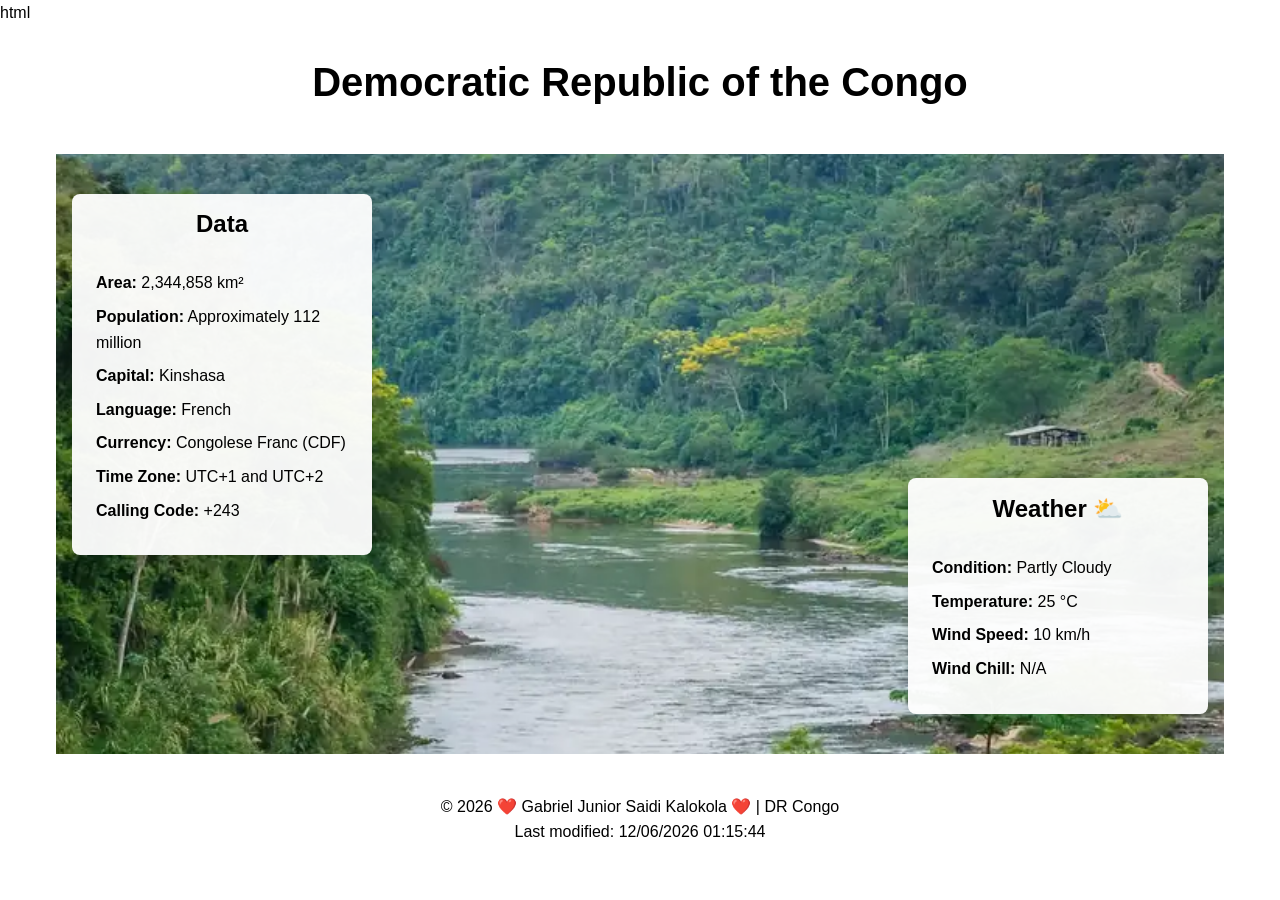
==== place.html @ 2cbd7812 "Add Democratic Republic of the Congo country page" ====
html
<!DOCTYPE html>
<html lang="en">

<head>
    <meta charset="UTF-8">
    <meta name="viewport" content="width=device-width, initial-scale=1.0">
    <meta name="description"
        content="Discover the Democratic Republic of the Congo, its geography, culture, and weather.">
    <meta name="author" content="Gabriel Junior Saidi Kalokola">
    <title>Democratic Republic of the Congo | Country Page</title>
    <link rel="stylesheet" href="styles/place.css">
    <script src="scripts/place.js" defer></script>
</head>

<body>
    <header>
        <h1>Democratic Republic of the Congo</h1>
    </header>

    <main>
        <div class="hero">
            <picture>
                <source srcset="images/congo-large.webp" media="(min-width: 768px)">
                <img src="images/congo-small.webp" alt="Landscape of the Democratic Republic of the Congo">
            </picture>
        </div>

        <section class="data">
            <h2>Data</h2>
            <div class="data-content">
                <p><strong>Area:</strong> 2,344,858 km²</p>
                <p><strong>Population:</strong> Approximately 112 million</p>
                <p><strong>Capital:</strong> Kinshasa</p>
                <p><strong>Language:</strong> French</p>
                <p><strong>Currency:</strong> Congolese Franc (CDF)</p>
                <p><strong>Time Zone:</strong> UTC+1 and UTC+2</p>
                <p><strong>Calling Code:</strong> +243</p>
            </div>
        </section>

        <section class="weather">
            <h2>Weather</h2>
            <div class="weather-content">
                <img src="images/weather.svg" alt="" class="weather-icon">
                <p><strong>Condition:</strong> Partly Cloudy</p>
                <p><strong>Temperature:</strong> 25 °C</p>
                <p><strong>Wind Speed:</strong> 10 km/h</p>
                <p><strong>Wind Chill:</strong> <span id="windchill">N/A</span></p>
            </div>
        </section>
    </main>

    <footer>
        <p>© <span id="currentyear"></span> ❤️ Gabriel Junior Saidi Kalokola ❤️ | DR Congo</p>
        <p>Last modified: <span id="lastmodified"></span></p>
    </footer>
</body>

</html>
---- styles/place.css ----
css

/* General CSS Variables */
:root {
    --primary-color: #007a3d;
    --secondary-color: #ce1021;
    --accent-color: #f7d618;
    --background-color: #f4f7f4;
    --text-color: #222222;
    --white-color: #ffffff;
}

/* General Reset */
* {
    margin: 0;
    padding: 0;
    box-sizing: border-box;
}

body {
    font-family: Arial, Helvetica, sans-serif;
    color: var(--text-color);
    background-color: var(--background-color);
    line-height: 1.6;
}

/* Header */
header {
    background-color: var(--primary-color);
    color: var(--white-color);
    text-align: center;
    padding: 1.5rem;
    border-bottom: 6px solid var(--secondary-color);
}

header h1 {
    font-size: 1.8rem;
}

/* Hero Image */
.hero img {
    display: block;
    width: 100%;
    height: auto;
}

/* Main Sections */
main {
    max-width: 1200px;
    margin: 0 auto;
    padding: 1rem;
}

section {
    background-color: var(--white-color);
    margin: 1.5rem 0;
    padding: 1.5rem;
    border-radius: 8px;
    box-shadow: 0 2px 8px rgba(0, 0, 0, 0.12);
}

section h2 {
    background-color: var(--primary-color);
    color: var(--white-color);
    padding: 0.7rem;
    margin: -1.5rem -1.5rem 1rem;
    text-align: center;
}

.data-content p,
.weather-content p {
    margin: 0.5rem 0;
}

/* Weather Icon */
.weather-icon {
    display: block;
    width: 100px;
    margin: 1rem auto;
}

/* Footer */
footer {
    background-color: var(--primary-color);
    color: var(--white-color);
    text-align: center;
    padding: 1.5rem;
    border-top: 6px solid var(--accent-color);
}

/* Wide Screen Layout */
@media screen and (min-width: 768px) {
    header h1 {
        font-size: 2.5rem;
    }

    .hero {
        position: relative;
    }

    .hero img {
        width: 100%;
        height: 600px;
        object-fit: cover;
    }

    main {
        position: relative;
        min-height: 500px;
    }

    .data,
    .weather {
        position: absolute;
        width: 300px;
        background-color: rgba(255, 255, 255, 0.95);
    }

    .data {
        top: 2rem;
        left: 2rem;
    }

    .weather {
        bottom: 2rem;
        right: 2rem;
    }

    .weather h2::after {
        content: " ⛅";
    }

    .weather-icon {
        display: none;
    }
}
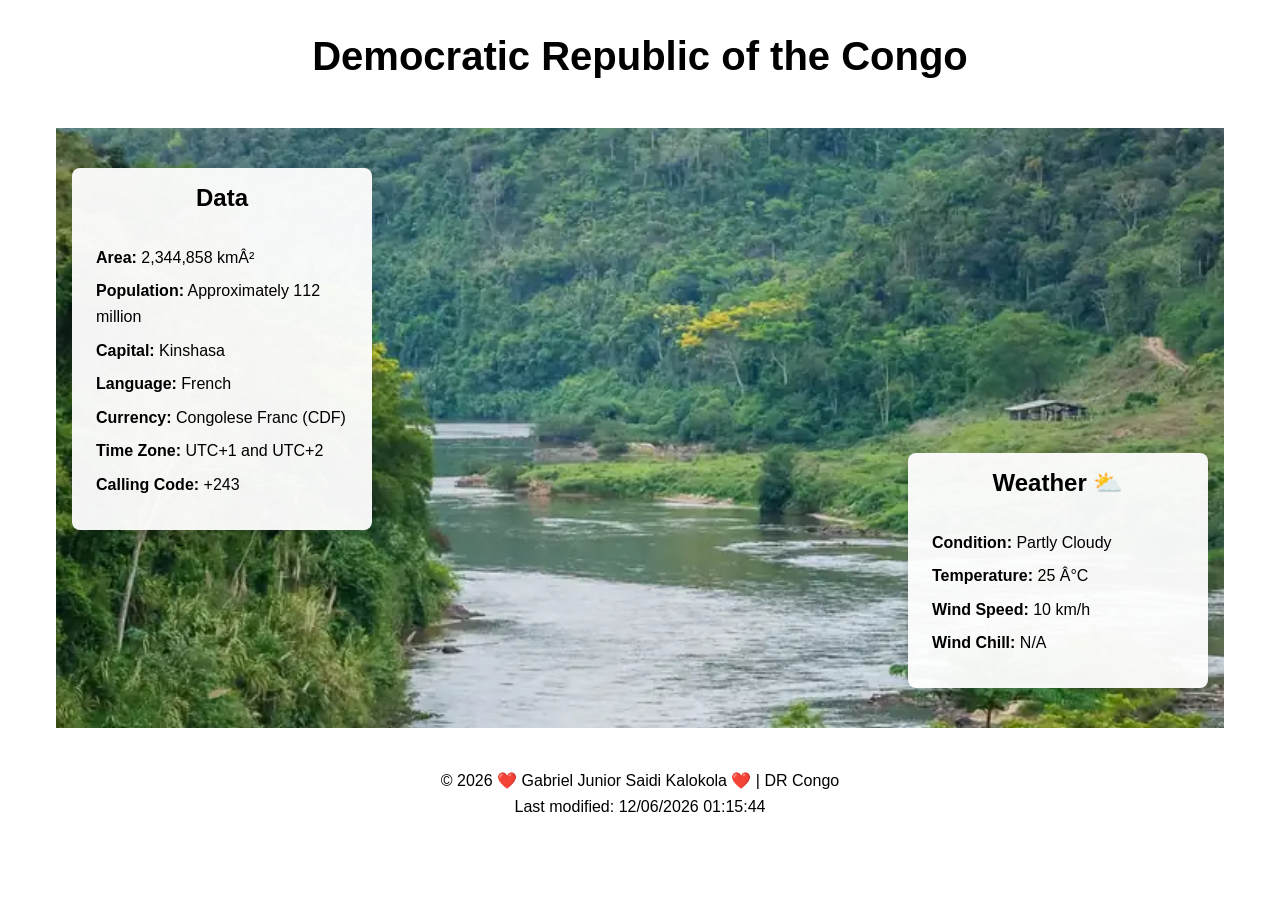
==== commit 8301706c: "Fix HTML and JavaScript encoding" ====
--- a/place.html
+++ b/place.html
@@ -1,5 +1,4 @@
-html
-<!DOCTYPE html>
+﻿<!DOCTYPE html>
 <html lang="en">
 
 <head>
@@ -29,7 +28,7 @@
         <section class="data">
             <h2>Data</h2>
             <div class="data-content">
-                <p><strong>Area:</strong> 2,344,858 km²</p>
+                <p><strong>Area:</strong> 2,344,858 kmÂ²</p>
                 <p><strong>Population:</strong> Approximately 112 million</p>
                 <p><strong>Capital:</strong> Kinshasa</p>
                 <p><strong>Language:</strong> French</p>
@@ -44,7 +43,7 @@
             <div class="weather-content">
                 <img src="images/weather.svg" alt="" class="weather-icon">
                 <p><strong>Condition:</strong> Partly Cloudy</p>
-                <p><strong>Temperature:</strong> 25 °C</p>
+                <p><strong>Temperature:</strong> 25 Â°C</p>
                 <p><strong>Wind Speed:</strong> 10 km/h</p>
                 <p><strong>Wind Chill:</strong> <span id="windchill">N/A</span></p>
             </div>
